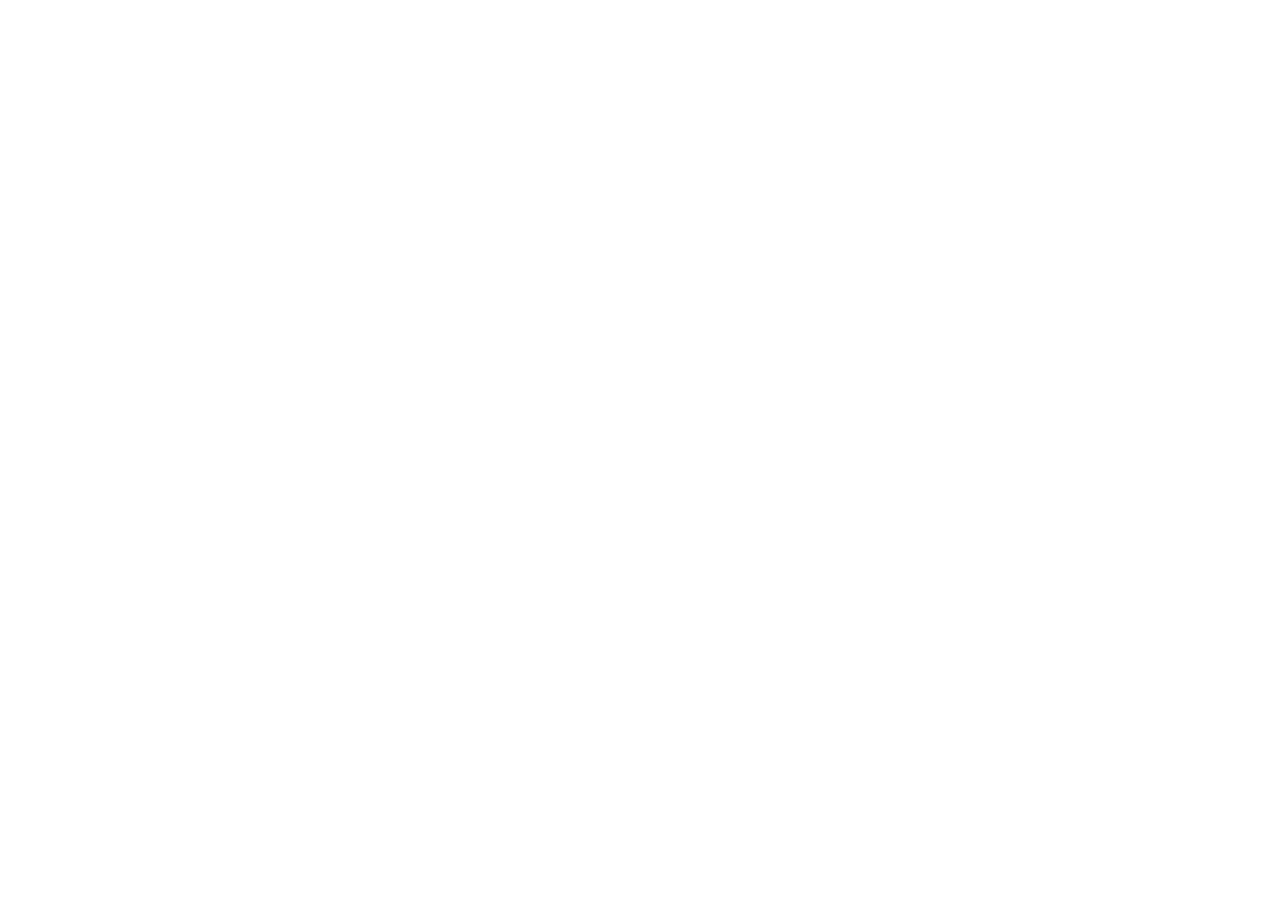
==== admin.html @ 17ba9121 "Add files via upload" ====
<!DOCTYPE html>
<html lang="en">
<head>
<meta charset="UTF-8">
<meta name="viewport" content="width=device-width, initial-scale=1.0">
<title>Admin — ApexJudge Academy</title>
<link rel="stylesheet" href="assets/style.css">
</head>
<body>
<nav class="site-nav" id="site-nav"></nav>

<div id="lock-view" class="wrap lock-screen" style="display:none;">
  <span class="eyebrow">// coach access only</span>
  <h1 style="font-size:28px;">Enter admin password</h1>
  <p>Default password is <span class="mono">coach123</span> — change it below once you're in.</p>
  <input type="password" id="pass-input" placeholder="Password" autocomplete="current-password">
  <button class="btn btn-primary" id="unlock-btn">Unlock</button>
  <p id="pass-error" style="color:var(--crimson); display:none;">Wrong password. Try again.</p>
</div>

<div id="admin-view" style="display:none;">
  <header class="page-header">
    <div class="wrap">
      <span class="breadcrumb"><a href="index.html">home</a> / admin</span>
      <h1>Coach Dashboard</h1>
      <p style="max-width:60ch;">Everything here saves to this browser instantly. Use Backup to export a JSON copy — do this regularly.</p>
    </div>
  </header>

  <section style="padding-top:32px;">
    <div class="wrap">
      <div class="filter-bar" id="tabs">
        <button class="chip active" data-tab="coach">Coach</button>
        <button class="chip" data-tab="groups">Groups</button>
        <button class="chip" data-tab="students">Students</button>
        <button class="chip" data-tab="contests">Contests</button>
        <button class="chip" data-tab="problems">Problems</button>
        <button class="chip" data-tab="backup">Backup &amp; security</button>
      </div>

      <div id="panel-coach" class="tab-panel"></div>
      <div id="panel-groups" class="tab-panel" style="display:none;"></div>
      <div id="panel-students" class="tab-panel" style="display:none;"></div>
      <div id="panel-contests" class="tab-panel" style="display:none;"></div>
      <div id="panel-problems" class="tab-panel" style="display:none;"></div>
      <div id="panel-backup" class="tab-panel" style="display:none;"></div>
    </div>
  </section>
</div>

<footer id="site-footer"></footer>

<script src="assets/config.js"></script>
<script src="assets/data.js"></script>
<script src="assets/app.js"></script>
<script>
renderNav('admin.html');
renderFooter();
let data = null;
let lastSyncNote = null;

/* ---------------- gate ---------------- */
function showLocked() {
  document.getElementById('lock-view').style.display = 'flex';
  document.getElementById('admin-view').style.display = 'none';
}
async function showUnlocked() {
  document.getElementById('lock-view').style.display = 'none';
  document.getElementById('admin-view').style.display = 'block';
  const result = await loadAppData();
  data = result.data;
  lastSyncNote = result;
  if (result.cloudError) toast('Could not reach cloud storage — showing last known data.');
  renderAll();
}
if (isAdminUnlocked()) showUnlocked(); else showLocked();

document.getElementById('unlock-btn').addEventListener('click', tryUnlock);
document.getElementById('pass-input').addEventListener('keydown', e => { if (e.key === 'Enter') tryUnlock(); });
function tryUnlock() {
  const val = document.getElementById('pass-input').value;
  if (unlockAdmin(val)) { showUnlocked(); }
  else { document.getElementById('pass-error').style.display = 'block'; }
}

/* ---------------- tabs ---------------- */
document.querySelectorAll('#tabs [data-tab]').forEach(btn => {
  btn.addEventListener('click', () => {
    document.querySelectorAll('#tabs [data-tab]').forEach(b => b.classList.remove('active'));
    btn.classList.add('active');
    document.querySelectorAll('.tab-panel').forEach(p => p.style.display = 'none');
    document.getElementById('panel-' + btn.dataset.tab).style.display = 'block';
  });
});

async function persist() {
  const result = await saveAppData(data);
  lastSyncNote = result;
  if (result.synced === false && result.reason !== 'not-configured') {
    toast('Saved locally, but cloud sync failed — check your connection.');
  }
  return result;
}
function renderAll() {
  renderCoachPanel();
  renderGroupsPanel();
  renderStudentsPanel();
  renderContestsPanel();
  renderProblemsPanel();
  renderBackupPanel();
}

/* ---------------- helper: photo input to base64 ---------------- */
function wirePhotoInput(inputEl, onLoaded) {
  inputEl.addEventListener('change', () => {
    const file = inputEl.files[0];
    if (!file) return;
    if (file.size > 1.5 * 1024 * 1024) {
      toast('Please use an image under ~1.5MB.');
      return;
    }
    const reader = new FileReader();
    reader.onload = () => onLoaded(reader.result);
    reader.readAsDataURL(file);
  });
}

/* ================= COACH ================= */
function renderCoachPanel() {
  const c = data.coach;
  const el = document.getElementById('panel-coach');
  el.innerHTML = `
    <div class="admin-panel">
      <h3>Coach profile</h3>
      <div style="display:flex; gap:20px; align-items:flex-start; margin-bottom:18px; flex-wrap:wrap;">
        <div id="coach-photo-preview"></div>
        <div>
          <label>Photo</label>
          <input type="file" id="coach-photo-input" accept="image/*">
        </div>
      </div>
      <div class="form-grid">
        <div class="field"><label>Name</label><input id="c-name" value="${c.name}"></div>
        <div class="field"><label>Title</label><input id="c-title" value="${c.title}"></div>
        <div class="field"><label>Email</label><input id="c-email" value="${c.email||''}"></div>
        <div class="field"><label>Years coaching</label><input id="c-years" type="number" value="${c.stats?.years ?? 0}"></div>
      </div>
      <div class="field"><label>Bio</label><textarea id="c-bio">${c.bio}</textarea></div>
      <button class="btn btn-primary" id="save-coach">Save changes</button>
    </div>
  `;
  renderCoachPhotoPreview();
  wirePhotoInput(document.getElementById('coach-photo-input'), (dataUrl) => {
    data.coach.photo = dataUrl; persist(); renderCoachPhotoPreview(); toast('Photo updated');
  });
  document.getElementById('save-coach').addEventListener('click', () => {
    data.coach.name = document.getElementById('c-name').value.trim() || 'Coach';
    data.coach.title = document.getElementById('c-title').value.trim();
    data.coach.email = document.getElementById('c-email').value.trim();
    data.coach.bio = document.getElementById('c-bio').value.trim();
    data.coach.stats = { ...data.coach.stats, years: Number(document.getElementById('c-years').value) || 0 };
    persist(); toast('Coach profile saved');
  });
}
function renderCoachPhotoPreview() {
  const c = data.coach;
  document.getElementById('coach-photo-preview').innerHTML = c.photo
    ? `<img src="${c.photo}" style="width:72px;height:72px;border-radius:12px;object-fit:cover;border:1px solid var(--line);">`
    : `<div style="width:72px;height:72px;border-radius:12px;background:var(--elevated);border:1px solid var(--line);display:flex;align-items:center;justify-content:center;font-family:'Space Grotesk',sans-serif;font-weight:700;">${initials(c.name)}</div>`;
}

/* ================= GROUPS ================= */
function renderGroupsPanel() {
  const el = document.getElementById('panel-groups');
  el.innerHTML = `
    <div class="admin-panel">
      <h3>Add a group</h3>
      <div class="form-grid">
        <div class="field"><label>Group name</label><input id="g-name" placeholder="e.g. Advanced"></div>
        <div class="field"><label>Description</label><input id="g-desc" placeholder="One line about this group"></div>
      </div>
      <button class="btn btn-primary" id="add-group">Add group</button>
    </div>
    <div class="admin-panel">
      <h3>Existing groups</h3>
      <div id="groups-list-admin"></div>
    </div>
  `;
  document.getElementById('add-group').addEventListener('click', () => {
    const name = document.getElementById('g-name').value.trim();
    const desc = document.getElementById('g-desc').value.trim();
    if (!name) { toast('Group needs a name'); return; }
    data.groups.push({ id: uid('g'), name, description: desc });
    persist(); toast('Group added'); renderGroupsPanel(); renderStudentsPanel();
  });
  const list = document.getElementById('groups-list-admin');
  list.innerHTML = data.groups.map(g => {
    const count = data.students.filter(s => s.groupId === g.id).length;
    return `
      <div class="admin-list-row">
        <div><b>${g.name}</b> <span class="mono" style="color:var(--dim); font-size:12px;">(${count} students)</span><br><span style="color:var(--dim); font-size:13px;">${g.description}</span></div>
        <div class="row-actions">
          <a href="group.html?id=${g.id}" target="_blank" class="btn btn-ghost btn-sm">View page ↗</a>
          <button class="btn btn-danger btn-sm" data-del-group="${g.id}">Delete</button>
        </div>
      </div>`;
  }).join('') || '<div class="empty">No groups yet.</div>';
  list.querySelectorAll('[data-del-group]').forEach(btn => {
    btn.addEventListener('click', () => {
      const id = btn.dataset.delGroup;
      const inUse = data.students.some(s => s.groupId === id);
      if (inUse && !confirm('Students are assigned to this group. Delete anyway? They will show as unassigned.')) return;
      data.groups = data.groups.filter(g => g.id !== id);
      persist(); toast('Group deleted'); renderGroupsPanel(); renderStudentsPanel();
    });
  });
}

/* ================= STUDENTS ================= */
function renderStudentsPanel() {
  const el = document.getElementById('panel-students');
  const groupOptions = data.groups.map(g => `<option value="${g.id}">${g.name}</option>`).join('');
  el.innerHTML = `
    <div class="admin-panel">
      <h3>Add a student</h3>
      <div class="form-grid">
        <div class="field"><label>Name</label><input id="s-name" placeholder="Full name"></div>
        <div class="field"><label>Handle</label><input id="s-handle" placeholder="judge handle"></div>
        <div class="field"><label>Group</label><select id="s-group">${groupOptions}</select></div>
        <div class="field"><label>Starting score</label><input id="s-score" type="number" value="0"></div>
        <div class="field"><label>Problems solved</label><input id="s-solved" type="number" value="0"></div>
        <div class="field"><label>Photo</label><input id="s-photo" type="file" accept="image/*"></div>
      </div>
      <button class="btn btn-primary" id="add-student">Add student</button>
    </div>
    <div class="admin-panel">
      <h3>Roster — update scores here</h3>
      <div id="students-list-admin"></div>
    </div>
  `;
  let pendingPhoto = '';
  wirePhotoInput(document.getElementById('s-photo'), (dataUrl) => { pendingPhoto = dataUrl; });

  document.getElementById('add-student').addEventListener('click', () => {
    const name = document.getElementById('s-name').value.trim();
    if (!name) { toast('Student needs a name'); return; }
    data.students.push({
      id: uid('s'),
      name,
      handle: document.getElementById('s-handle').value.trim(),
      groupId: document.getElementById('s-group').value || '',
      score: Number(document.getElementById('s-score').value) || 0,
      solved: Number(document.getElementById('s-solved').value) || 0,
      photo: pendingPhoto,
    });
    persist(); toast('Student added'); renderStudentsPanel();
  });

  const list = document.getElementById('students-list-admin');
  if (!data.students.length) {
    list.innerHTML = '<div class="empty">No students yet.</div>';
    return;
  }
  list.innerHTML = data.students.map(s => `
    <div class="admin-panel" style="background:var(--elevated); margin-bottom:14px;">
      <div style="display:flex; gap:14px; align-items:center; margin-bottom:14px; flex-wrap:wrap;">
        <div id="preview-${s.id}"></div>
        <div style="flex:1; min-width:160px;">
          <div style="font-weight:600;">${s.name}</div>
          <div class="mono" style="font-size:12px; color:var(--dim);">${groupName(data, s.groupId)}</div>
        </div>
        <input type="file" accept="image/*" id="photo-${s.id}" style="max-width:200px;">
      </div>
      <div class="form-grid">
        <div class="field"><label>Name</label><input id="name-${s.id}" value="${s.name}"></div>
        <div class="field"><label>Handle</label><input id="handle-${s.id}" value="${s.handle||''}"></div>
        <div class="field"><label>Group</label>
          <select id="group-${s.id}">${data.groups.map(g => `<option value="${g.id}" ${g.id===s.groupId?'selected':''}>${g.name}</option>`).join('')}</select>
        </div>
        <div class="field"><label>Score</label><input id="score-${s.id}" type="number" value="${s.score}"></div>
        <div class="field"><label>Problems solved</label><input id="solved-${s.id}" type="number" value="${s.solved||0}"></div>
      </div>
      <div class="row-actions" style="flex-wrap:wrap;">
        <button class="btn btn-primary btn-sm" data-save="${s.id}">Save</button>
        <button class="btn btn-ghost btn-sm" data-add-solved="${s.id}">+1 problem solved</button>
        <button class="btn btn-danger btn-sm" data-del="${s.id}">Delete student</button>
      </div>
    </div>
  `).join('');

  data.students.forEach(s => {
    document.getElementById('preview-' + s.id).innerHTML = avatarHtml(s.name, s.photo, s.score, 'avatar');
    wirePhotoInput(document.getElementById('photo-' + s.id), (dataUrl) => {
      s.photo = dataUrl; persist(); toast('Photo updated'); renderStudentsPanel();
    });
  });
  list.querySelectorAll('[data-save]').forEach(btn => {
    btn.addEventListener('click', () => {
      const id = btn.dataset.save;
      const s = studentById(data, id);
      s.name = document.getElementById('name-'+id).value.trim() || s.name;
      s.handle = document.getElementById('handle-'+id).value.trim();
      s.groupId = document.getElementById('group-'+id).value;
      s.score = Number(document.getElementById('score-'+id).value) || 0;
      s.solved = Number(document.getElementById('solved-'+id).value) || 0;
      persist(); toast('Saved ' + s.name); renderStudentsPanel();
    });
  });
  list.querySelectorAll('[data-add-solved]').forEach(btn => {
    btn.addEventListener('click', () => {
      const s = studentById(data, btn.dataset.addSolved);
      s.solved = (s.solved || 0) + 1;
      persist(); toast(s.name + ': +1 solved'); renderStudentsPanel();
    });
  });
  list.querySelectorAll('[data-del]').forEach(btn => {
    btn.addEventListener('click', () => {
      if (!confirm('Delete this student? This cannot be undone.')) return;
      data.students = data.students.filter(s => s.id !== btn.dataset.del);
      persist(); toast('Student deleted'); renderStudentsPanel();
    });
  });
}

/* ================= CONTESTS ================= */
function renderContestsPanel() {
  const el = document.getElementById('panel-contests');
  el.innerHTML = `
    <div class="admin-panel">
      <h3>Log a new contest</h3>
      <div class="form-grid">
        <div class="field"><label>Contest name</label><input id="ct-name" placeholder="e.g. Summer Cup 2026"></div>
        <div class="field"><label>Date</label><input id="ct-date" type="date"></div>
      </div>
      <button class="btn btn-primary" id="add-contest">Create contest</button>
    </div>
    <div id="contests-list-admin"></div>
  `;
  document.getElementById('add-contest').addEventListener('click', () => {
    const name = document.getElementById('ct-name').value.trim();
    const date = document.getElementById('ct-date').value || new Date().toISOString().slice(0,10);
    if (!name) { toast('Contest needs a name'); return; }
    data.contests.push({ id: uid('c'), name, date, leaderboard: [] });
    persist(); toast('Contest created'); renderContestsPanel();
  });

  const list = document.getElementById('contests-list-admin');
  list.innerHTML = data.contests.map(c => {
    const studentOptions = data.students.map(s => `<option value="${s.id}">${s.name}</option>`).join('');
    const rows = [...c.leaderboard].sort((a,b) => a.rank - b.rank).map(entry => {
      const st = studentById(data, entry.studentId);
      return `
        <div class="admin-list-row">
          <div>#${entry.rank} — ${st ? st.name : 'Unknown student'} <span class="mono" style="color:var(--dim); font-size:12px;">(${entry.score} pts)</span></div>
          <button class="btn btn-danger btn-sm" data-del-entry="${c.id}|${entry.studentId}">Remove</button>
        </div>`;
    }).join('') || '<div class="empty">No results logged yet.</div>';

    return `
      <div class="admin-panel">
        <h3>${c.name} <span class="mono" style="font-size:12px; color:var(--dim);">${c.date}</span></h3>
        <div class="form-grid" style="margin-bottom:14px;">
          <div class="field"><label>Student</label><select id="entry-student-${c.id}">${studentOptions}</select></div>
          <div class="field"><label>Rank</label><input id="entry-rank-${c.id}" type="number" min="1" value="1"></div>
          <div class="field"><label>Contest score</label><input id="entry-score-${c.id}" type="number" value="0"></div>
        </div>
        <button class="btn btn-ghost btn-sm" data-add-entry="${c.id}" style="margin-bottom:16px;">Add result</button>
        <div>${rows}</div>
        <div class="row-actions" style="margin-top:16px;">
          <a href="hall-of-fame.html" target="_blank" class="btn btn-ghost btn-sm">View hall of fame ↗</a>
          <button class="btn btn-danger btn-sm" data-del-contest="${c.id}">Delete contest</button>
        </div>
      </div>`;
  }).join('') || '<div class="empty">No contests yet.</div>';

  list.querySelectorAll('[data-add-entry]').forEach(btn => {
    btn.addEventListener('click', () => {
      const cid = btn.dataset.addEntry;
      const contest = data.contests.find(c => c.id === cid);
      const studentId = document.getElementById('entry-student-'+cid).value;
      const rank = Number(document.getElementById('entry-rank-'+cid).value) || 1;
      const score = Number(document.getElementById('entry-score-'+cid).value) || 0;
      if (!studentId) { toast('Add a student first'); return; }
      contest.leaderboard = contest.leaderboard.filter(e => e.studentId !== studentId);
      contest.leaderboard.push({ studentId, rank, score });
      persist(); toast('Result added'); renderContestsPanel();
    });
  });
  list.querySelectorAll('[data-del-entry]').forEach(btn => {
    btn.addEventListener('click', () => {
      const [cid, sid] = btn.dataset.delEntry.split('|');
      const contest = data.contests.find(c => c.id === cid);
      contest.leaderboard = contest.leaderboard.filter(e => e.studentId !== sid);
      persist(); toast('Result removed'); renderContestsPanel();
    });
  });
  list.querySelectorAll('[data-del-contest]').forEach(btn => {
    btn.addEventListener('click', () => {
      if (!confirm('Delete this contest and all its results?')) return;
      data.contests = data.contests.filter(c => c.id !== btn.dataset.delContest);
      persist(); toast('Contest deleted'); renderContestsPanel();
    });
  });
}

/* ================= PROBLEMS ================= */
function renderProblemsPanel() {
  const el = document.getElementById('panel-problems');
  const groupOptions = data.groups.map(g => `<option value="${g.id}">${g.name}</option>`).join('');
  el.innerHTML = `
    <div class="admin-panel">
      <h3>Add a problem</h3>
      <div class="form-grid">
        <div class="field"><label>Title</label><input id="p-title" placeholder="Problem name"></div>
        <div class="field"><label>Link</label><input id="p-link" placeholder="https://..."></div>
        <div class="field"><label>Category / topic</label><input id="p-category" placeholder="e.g. Graphs"></div>
        <div class="field"><label>Difficulty</label>
          <select id="p-difficulty"><option>Easy</option><option>Medium</option><option>Hard</option></select>
        </div>
        <div class="field"><label>Assign to group</label><select id="p-group">${groupOptions}</select></div>
      </div>
      <button class="btn btn-primary" id="add-problem">Add problem</button>
    </div>
    <div class="admin-panel">
      <h3>All problems</h3>
      <div id="problems-list-admin"></div>
    </div>
  `;
  document.getElementById('add-problem').addEventListener('click', () => {
    const title = document.getElementById('p-title').value.trim();
    const link = document.getElementById('p-link').value.trim();
    if (!title || !link) { toast('Title and link are required'); return; }
    data.problems.push({
      id: uid('p'), title, link,
      category: document.getElementById('p-category').value.trim() || 'General',
      difficulty: document.getElementById('p-difficulty').value,
      groupId: document.getElementById('p-group').value || '',
    });
    persist(); toast('Problem added'); renderProblemsPanel();
  });
  const list = document.getElementById('problems-list-admin');
  list.innerHTML = data.problems.map(p => `
    <div class="admin-list-row">
      <div>
        <b>${p.title}</b> <span class="diff diff-${p.difficulty}">${p.difficulty}</span><br>
        <span style="color:var(--dim); font-size:13px;">${p.category} — ${groupName(data,p.groupId)}</span>
      </div>
      <div class="row-actions">
        <a href="${p.link}" target="_blank" class="btn btn-ghost btn-sm">Open ↗</a>
        <button class="btn btn-danger btn-sm" data-del-problem="${p.id}">Delete</button>
      </div>
    </div>
  `).join('') || '<div class="empty">No problems yet.</div>';
  list.querySelectorAll('[data-del-problem]').forEach(btn => {
    btn.addEventListener('click', () => {
      data.problems = data.problems.filter(p => p.id !== btn.dataset.delProblem);
      persist(); toast('Problem deleted'); renderProblemsPanel();
    });
  });
}

/* ================= BACKUP & SECURITY ================= */
function renderBackupPanel() {
  const el = document.getElementById('panel-backup');
  const connected = cloudConfigured();
  const statusHtml = connected
    ? `<div class="admin-list-row" style="border:1px solid #2c4a33; background:rgba(61,163,93,.08); border-radius:8px; padding:14px 16px;">
         <div><b style="color:#3DA35D;">● Connected</b><br><span style="color:var(--dim); font-size:13px;">Changes you save here update automatically for every visitor.</span></div>
       </div>`
    : `<div class="admin-list-row" style="border:1px solid #4a3a20; background:rgba(232,137,44,.08); border-radius:8px; padding:14px 16px;">
         <div><b style="color:var(--gold);">● Local-only mode</b><br><span style="color:var(--dim); font-size:13px;">Changes only save to this browser. See setup steps below to turn on live sync for everyone.</span></div>
       </div>`;

  el.innerHTML = `
    <div class="admin-panel">
      <h3>Cloud sync status</h3>
      ${statusHtml}
      ${!connected ? `
      <div style="margin-top:18px; font-size:14px; color:var(--dim); line-height:1.7;">
        <b style="color:var(--text);">One-time setup to turn on live sync:</b><br>
        1. Create a free account at <a href="https://jsonbin.io" target="_blank" style="color:var(--gold);">jsonbin.io</a><br>
        2. Click "Create Bin", paste in the contents of <span class="mono">assets/starter-data.json</span>, save it<br>
        3. Copy that bin's ID<br>
        4. Go to Account &rarr; API Keys, copy your <span class="mono">X-MASTER-KEY</span><br>
        5. Open <span class="mono">assets/config.js</span>, paste both values in, save, and re-upload that one file<br>
        That's the only manual step — every Admin change after that syncs automatically.
      </div>` : `
      <button class="btn btn-ghost btn-sm" id="test-cloud-btn" style="margin-top:14px;">Test connection</button>
      `}
    </div>
    <div class="admin-panel">
      <h3>Backup</h3>
      <p>Even with cloud sync on, it's worth exporting a backup after big updates — it's your copy if anything ever goes wrong with the cloud storage.</p>
      <div class="row-actions">
        <button class="btn btn-primary btn-sm" id="export-btn">Export backup (.json)</button>
        <label class="btn btn-ghost btn-sm" style="cursor:pointer;">Import backup<input type="file" id="import-input" accept="application/json" style="display:none;"></label>
      </div>
    </div>
    <div class="admin-panel">
      <h3>Change admin password</h3>
      <div class="form-grid">
        <div class="field"><label>New password</label><input type="password" id="new-pass"></div>
      </div>
      <button class="btn btn-ghost btn-sm" id="save-pass">Update password</button>
    </div>
    <div class="admin-panel">
      <h3>Session</h3>
      <p>Locking removes admin access on this device until the password is entered again.</p>
      <button class="btn btn-danger btn-sm" id="lock-btn">Lock admin</button>
    </div>
  `;
  const testBtn = document.getElementById('test-cloud-btn');
  if (testBtn) {
    testBtn.addEventListener('click', async () => {
      testBtn.textContent = 'Testing…';
      try {
        await fetchCloudData();
        toast('Connected — cloud storage is reachable.');
      } catch (e) {
        toast('Could not reach cloud storage. Double-check config.js.');
      }
      testBtn.textContent = 'Test connection';
    });
  }
  document.getElementById('export-btn').addEventListener('click', () => {
    const blob = new Blob([JSON.stringify(data, null, 2)], { type: 'application/json' });
    const url = URL.createObjectURL(blob);
    const a = document.createElement('a');
    a.href = url; a.download = 'apexjudge-backup.json'; a.click();
    URL.revokeObjectURL(url);
  });
  document.getElementById('import-input').addEventListener('change', (e) => {
    const file = e.target.files[0];
    if (!file) return;
    const reader = new FileReader();
    reader.onload = () => {
      try {
        const parsed = JSON.parse(reader.result);
        if (!parsed.students || !parsed.groups) throw new Error('bad shape');
        data = parsed; persist(); toast('Backup imported'); renderAll();
      } catch (err) {
        toast('That file could not be read as a backup.');
      }
    };
    reader.readAsText(file);
  });
  document.getElementById('save-pass').addEventListener('click', () => {
    const val = document.getElementById('new-pass').value;
    if (!val || val.length < 4) { toast('Use at least 4 characters'); return; }
    localStorage.setItem(ADMIN_PASS_KEY, val);
    toast('Password updated');
    document.getElementById('new-pass').value = '';
  });
  document.getElementById('lock-btn').addEventListener('click', () => {
    lockAdmin(); showLocked();
  });
}
</script>
</body>
</html>
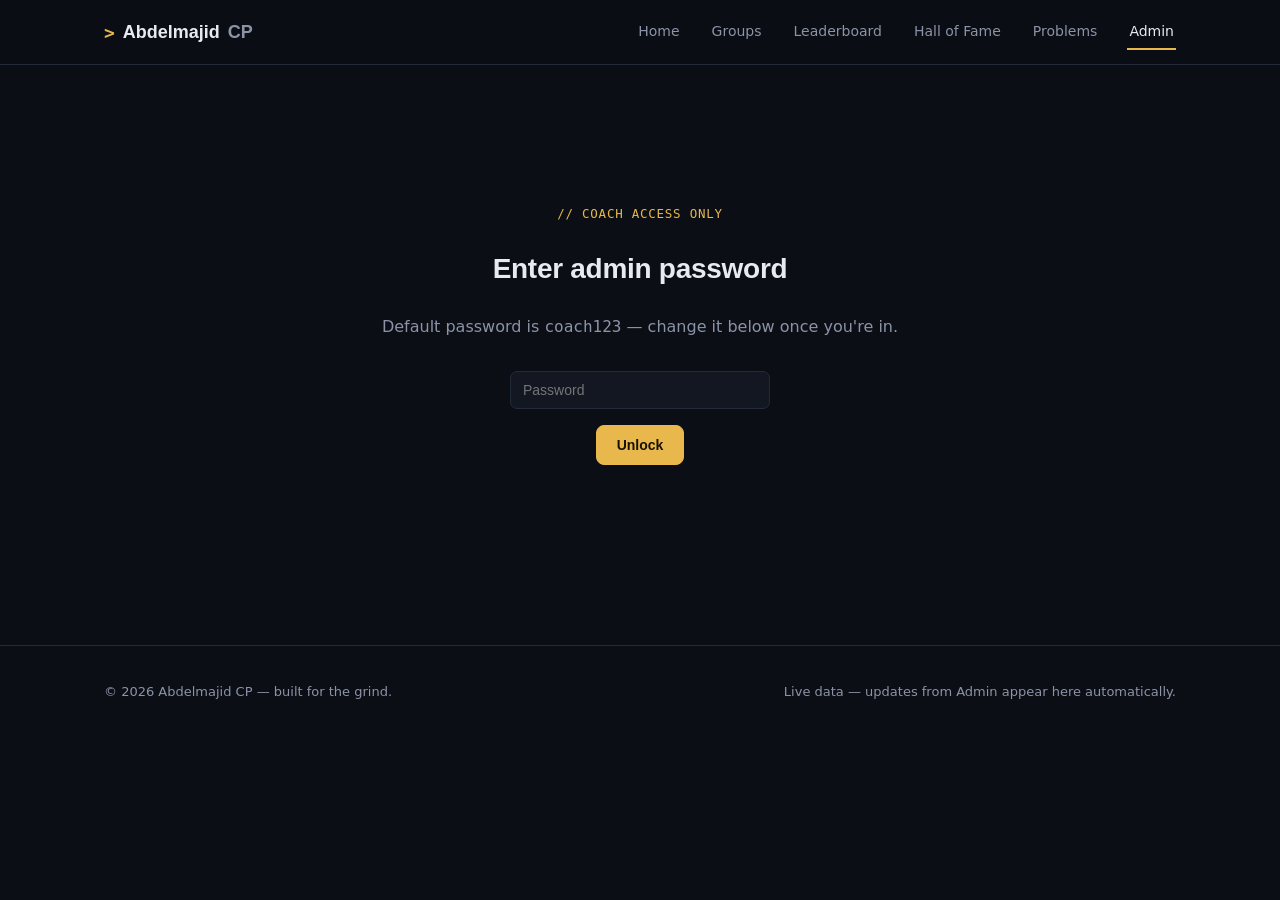
==== commit c6554e35: "Add files via upload" ====
--- a/admin.html
+++ b/admin.html
@@ -3,7 +3,7 @@
 <head>
 <meta charset="UTF-8">
 <meta name="viewport" content="width=device-width, initial-scale=1.0">
-<title>Admin — ApexJudge Academy</title>
+<title>Admin — Abdelmajid CP</title>
 <link rel="stylesheet" href="assets/style.css">
 </head>
 <body>
--- a/assets/style.css
+++ b/assets/style.css
@@ -0,0 +1,304 @@
+/* ============================================================
+   ApexJudge Academy — shared styles
+   Design tokens:
+   Color   #0B0E14 ink / #121722 elevated / #161C29 card /
+           #232B3B line / #E7EAF0 text / #8B93A7 dim /
+           #E8B84C gold (hall of fame) / #E1483D crimson (cta)
+           Tiers: #8A8F98 #3DA35D #23A6B5 #3B6FD6 #9457E0 #E8892C #E1483D
+   Type    Display: 'Space Grotesk'  Body: 'Inter'  Data: 'JetBrains Mono'
+   ============================================================ */
+
+@import url('https://fonts.googleapis.com/css2?family=Space+Grotesk:wght@500;600;700&family=Inter:wght@400;500;600&family=JetBrains+Mono:wght@400;500;700&display=swap');
+
+:root{
+  --ink:#0B0E14;
+  --elevated:#121722;
+  --card:#161C29;
+  --line:#232B3B;
+  --text:#E7EAF0;
+  --dim:#8B93A7;
+  --gold:#E8B84C;
+  --crimson:#E1483D;
+  --radius:10px;
+}
+
+*{box-sizing:border-box;}
+html{scroll-behavior:smooth;}
+body{
+  margin:0;
+  background:var(--ink);
+  color:var(--text);
+  font-family:'Inter',system-ui,sans-serif;
+  line-height:1.5;
+  -webkit-font-smoothing:antialiased;
+}
+h1,h2,h3,h4{
+  font-family:'Space Grotesk',sans-serif;
+  font-weight:600;
+  line-height:1.15;
+  margin:0 0 .5em;
+  letter-spacing:-0.01em;
+}
+.mono{font-family:'JetBrains Mono',monospace;}
+a{color:inherit;text-decoration:none;}
+img{max-width:100%;display:block;}
+p{color:var(--dim);margin:0 0 1em;}
+
+.wrap{max-width:1120px;margin:0 auto;padding:0 24px;}
+
+/* focus visibility */
+a:focus-visible, button:focus-visible, input:focus-visible, textarea:focus-visible, select:focus-visible{
+  outline:2px solid var(--gold);
+  outline-offset:2px;
+}
+@media (prefers-reduced-motion: reduce){
+  *{animation-duration:0.001ms !important; transition-duration:0.001ms !important;}
+}
+
+/* ---------- nav ---------- */
+.site-nav{
+  position:sticky; top:0; z-index:50;
+  background:rgba(11,14,20,.88);
+  backdrop-filter:blur(10px);
+  border-bottom:1px solid var(--line);
+}
+.site-nav .wrap{
+  display:flex; align-items:center; justify-content:space-between;
+  height:64px;
+}
+.brand{
+  display:flex; align-items:center; gap:8px;
+  font-family:'Space Grotesk',sans-serif; font-weight:700; font-size:18px;
+}
+.brand .prompt{color:var(--gold); font-family:'JetBrains Mono',monospace;}
+.nav-links{display:flex; gap:28px; align-items:center;}
+.nav-links a{
+  font-size:14px; color:var(--dim); font-weight:500;
+  padding:6px 2px; border-bottom:2px solid transparent;
+  transition:color .15s, border-color .15s;
+}
+.nav-links a:hover, .nav-links a.active{color:var(--text); border-color:var(--gold);}
+.nav-toggle{display:none;}
+
+@media (max-width:760px){
+  .nav-links{
+    position:fixed; top:64px; left:0; right:0; bottom:0;
+    background:var(--ink); flex-direction:column; align-items:flex-start;
+    padding:24px; gap:18px; transform:translateX(100%);
+    transition:transform .2s ease; border-top:1px solid var(--line);
+  }
+  .nav-links.open{transform:translateX(0);}
+  .nav-toggle{
+    display:block; background:none; border:1px solid var(--line); color:var(--text);
+    width:38px; height:38px; border-radius:8px; font-size:18px; cursor:pointer;
+  }
+}
+
+/* ---------- buttons ---------- */
+.btn{
+  display:inline-flex; align-items:center; gap:8px;
+  padding:11px 20px; border-radius:8px; font-weight:600; font-size:14px;
+  border:1px solid var(--line); cursor:pointer; font-family:'Inter',sans-serif;
+  transition:transform .12s ease, border-color .12s ease, background .12s ease;
+}
+.btn:hover{transform:translateY(-1px);}
+.btn-primary{background:var(--gold); color:#1A1200; border-color:var(--gold);}
+.btn-primary:hover{background:#f0c563;}
+.btn-ghost{background:transparent; color:var(--text);}
+.btn-ghost:hover{border-color:var(--dim);}
+.btn-danger{background:transparent; color:var(--crimson); border-color:#4a2320;}
+.btn-sm{padding:7px 12px; font-size:12.5px;}
+
+/* ---------- hero ---------- */
+.hero{
+  padding:88px 0 64px; position:relative; overflow:hidden;
+  border-bottom:1px solid var(--line);
+}
+.hero-grid{
+  display:grid; grid-template-columns:1.1fr .9fr; gap:56px; align-items:center;
+}
+@media (max-width:900px){.hero-grid{grid-template-columns:1fr;}}
+.eyebrow{
+  font-family:'JetBrains Mono',monospace; font-size:12.5px; color:var(--gold);
+  letter-spacing:.06em; text-transform:uppercase; margin-bottom:14px; display:block;
+}
+.hero h1{font-size:clamp(34px,5vw,54px);}
+.hero .lede{font-size:17px; max-width:46ch;}
+.hero-actions{display:flex; gap:12px; margin-top:28px; flex-wrap:wrap;}
+
+/* live scoreboard ticker on homepage */
+.ticker{
+  background:var(--card); border:1px solid var(--line); border-radius:var(--radius);
+  overflow:hidden;
+}
+.ticker-head{
+  display:flex; align-items:center; justify-content:space-between;
+  padding:14px 18px; border-bottom:1px solid var(--line);
+  font-family:'JetBrains Mono',monospace; font-size:12px; color:var(--dim);
+}
+.ticker-dot{width:8px; height:8px; border-radius:50%; background:#3DA35D; display:inline-block; margin-right:6px; animation:pulse 1.8s infinite;}
+@keyframes pulse{0%,100%{opacity:1;}50%{opacity:.35;}}
+.ticker-row{
+  display:flex; align-items:center; gap:12px; padding:11px 18px;
+  border-bottom:1px solid var(--line); font-size:13.5px;
+}
+.ticker-row:last-child{border-bottom:none;}
+.ticker-rank{font-family:'JetBrains Mono',monospace; color:var(--dim); width:22px;}
+.avatar{
+  width:32px; height:32px; border-radius:50%; flex-shrink:0;
+  display:flex; align-items:center; justify-content:center;
+  font-family:'Space Grotesk',sans-serif; font-weight:600; font-size:12px;
+  background:var(--elevated); color:var(--text); object-fit:cover;
+  border:2px solid var(--tier-color, var(--line));
+}
+.ticker-name{flex:1; font-weight:500;}
+.ticker-score{font-family:'JetBrains Mono',monospace; font-weight:700;}
+
+/* ---------- sections ---------- */
+section{padding:64px 0;}
+.section-head{margin-bottom:34px; max-width:640px;}
+.section-head .eyebrow{margin-bottom:10px;}
+.section-head h2{font-size:clamp(26px,3.4vw,34px);}
+
+/* stat row */
+.stat-row{display:flex; gap:40px; flex-wrap:wrap; margin-top:36px;}
+.stat b{display:block; font-family:'Space Grotesk',sans-serif; font-size:30px; color:var(--gold);}
+.stat span{font-size:12.5px; color:var(--dim); text-transform:uppercase; letter-spacing:.04em;}
+
+/* ---------- cards / grids ---------- */
+.grid{display:grid; gap:20px;}
+.grid-3{grid-template-columns:repeat(3,1fr);}
+.grid-2{grid-template-columns:repeat(2,1fr);}
+@media (max-width:860px){.grid-3{grid-template-columns:repeat(2,1fr);} .grid-2{grid-template-columns:1fr;}}
+@media (max-width:600px){.grid-3{grid-template-columns:1fr;}}
+
+.card{
+  background:var(--card); border:1px solid var(--line); border-radius:var(--radius);
+  padding:24px; transition:border-color .15s, transform .15s;
+}
+.card:hover{border-color:#33405a; transform:translateY(-2px);}
+.group-card h3{font-size:20px; margin-bottom:6px;}
+.group-card .count{font-family:'JetBrains Mono',monospace; font-size:12px; color:var(--gold); text-transform:uppercase; letter-spacing:.05em;}
+.avatar-stack{display:flex; margin:14px 0;}
+.avatar-stack .avatar{margin-left:-10px; border-width:2px;}
+.avatar-stack .avatar:first-child{margin-left:0;}
+
+/* student card */
+.student-card{
+  background:var(--card); border:1px solid var(--line); border-radius:var(--radius);
+  padding:20px; text-align:left;
+}
+.student-top{display:flex; align-items:center; gap:14px; margin-bottom:14px;}
+.student-avatar{
+  width:56px; height:56px; border-radius:50%; object-fit:cover; flex-shrink:0;
+  border:3px solid var(--tier-color, var(--line));
+  display:flex; align-items:center; justify-content:center;
+  background:var(--elevated); font-family:'Space Grotesk',sans-serif; font-weight:700; font-size:16px;
+}
+.student-name{font-weight:600; font-size:16px;}
+.student-handle{font-family:'JetBrains Mono',monospace; font-size:12px; color:var(--dim);}
+.tier-pill{
+  display:inline-flex; align-items:center; gap:6px; margin-top:6px;
+  font-size:11.5px; font-family:'JetBrains Mono',monospace; padding:2px 8px 2px 6px;
+  border-radius:20px; background:var(--elevated); color:var(--tier-color);
+  border:1px solid var(--tier-color);
+}
+.tier-pill::before{content:''; width:6px; height:6px; border-radius:50%; background:var(--tier-color);}
+.student-stats{display:flex; justify-content:space-between; border-top:1px solid var(--line); padding-top:12px;}
+.student-stats div{text-align:center; flex:1;}
+.student-stats b{display:block; font-family:'JetBrains Mono',monospace; font-size:18px;}
+.student-stats span{font-size:10.5px; color:var(--dim); text-transform:uppercase; letter-spacing:.04em;}
+
+/* leaderboard table */
+.board{width:100%; border-collapse:collapse;}
+.board th{
+  text-align:left; font-size:11.5px; text-transform:uppercase; letter-spacing:.05em;
+  color:var(--dim); padding:10px 14px; border-bottom:1px solid var(--line); font-weight:600;
+}
+.board td{padding:13px 14px; border-bottom:1px solid var(--line); font-size:14.5px; vertical-align:middle;}
+.board tr:hover td{background:var(--elevated);}
+.rank-cell{font-family:'JetBrains Mono',monospace; color:var(--dim); width:50px;}
+.rank-cell.top1{color:var(--gold); font-weight:700;}
+.rank-cell.top2{color:#C9CDD6; font-weight:700;}
+.rank-cell.top3{color:#D08A50; font-weight:700;}
+.name-cell{display:flex; align-items:center; gap:10px;}
+.score-cell{font-family:'JetBrains Mono',monospace; font-weight:700; text-align:right;}
+
+.table-wrap{overflow-x:auto; border:1px solid var(--line); border-radius:var(--radius); background:var(--card);}
+
+/* filter bar */
+.filter-bar{display:flex; gap:10px; flex-wrap:wrap; margin-bottom:24px;}
+.chip{
+  font-family:'JetBrains Mono',monospace; font-size:12.5px; padding:7px 14px; border-radius:20px;
+  border:1px solid var(--line); color:var(--dim); cursor:pointer; background:transparent;
+}
+.chip.active{background:var(--gold); color:#1A1200; border-color:var(--gold); font-weight:700;}
+
+/* hall of fame podium */
+.podium{display:grid; grid-template-columns:1fr 1fr 1fr; gap:16px; align-items:end; margin-bottom:8px;}
+@media (max-width:640px){.podium{grid-template-columns:1fr;}}
+.podium-card{
+  background:var(--card); border:1px solid var(--line); border-radius:var(--radius);
+  padding:22px 18px; text-align:center;
+}
+.podium-card.p1{border-color:var(--gold); order:2; padding-top:34px;}
+.podium-card.p2{order:1;}
+.podium-card.p3{order:3;}
+@media (max-width:640px){.podium-card.p1,.podium-card.p2,.podium-card.p3{order:0;}}
+.podium-rank{font-family:'JetBrains Mono',monospace; font-size:12px; color:var(--dim); margin-bottom:10px;}
+.podium-card.p1 .podium-rank{color:var(--gold);}
+.podium-avatar{width:64px; height:64px; border-radius:50%; margin:0 auto 12px; object-fit:cover;
+  border:3px solid var(--tier-color, var(--line)); display:flex; align-items:center; justify-content:center;
+  background:var(--elevated); font-family:'Space Grotesk',sans-serif; font-weight:700;}
+.contest-block{margin-bottom:52px;}
+.contest-block h3{font-size:20px;}
+.contest-date{font-family:'JetBrains Mono',monospace; font-size:12.5px; color:var(--dim); margin-bottom:20px; display:block;}
+
+/* problems table */
+.diff{font-family:'JetBrains Mono',monospace; font-size:11.5px; padding:3px 9px; border-radius:5px; font-weight:700;}
+.diff-Easy{color:#3DA35D; background:rgba(61,163,93,.12);}
+.diff-Medium{color:#E8892C; background:rgba(232,137,44,.12);}
+.diff-Hard{color:#E1483D; background:rgba(225,72,61,.12);}
+
+/* forms (admin) */
+.form-grid{display:grid; grid-template-columns:1fr 1fr; gap:14px;}
+@media (max-width:640px){.form-grid{grid-template-columns:1fr;}}
+label{font-size:12.5px; color:var(--dim); display:block; margin-bottom:5px; font-weight:500;}
+input, select, textarea{
+  width:100%; background:var(--elevated); border:1px solid var(--line); color:var(--text);
+  padding:10px 12px; border-radius:7px; font-family:'Inter',sans-serif; font-size:14px;
+}
+textarea{resize:vertical; min-height:80px;}
+.field{margin-bottom:16px;}
+.admin-panel{background:var(--card); border:1px solid var(--line); border-radius:var(--radius); padding:26px; margin-bottom:24px;}
+.admin-panel h3{font-size:16px; margin-bottom:18px; padding-bottom:14px; border-bottom:1px solid var(--line);}
+.row-actions{display:flex; gap:8px; align-items:center;}
+.admin-list-row{
+  display:flex; align-items:center; justify-content:space-between; gap:12px;
+  padding:12px 0; border-bottom:1px solid var(--line); font-size:14px;
+}
+.admin-list-row:last-child{border-bottom:none;}
+.lock-screen{
+  min-height:60vh; display:flex; flex-direction:column; align-items:center; justify-content:center; text-align:center; gap:16px;
+}
+.lock-screen input{max-width:260px;}
+.toast{
+  position:fixed; bottom:24px; right:24px; background:var(--card); border:1px solid var(--gold);
+  padding:12px 18px; border-radius:8px; font-size:13.5px; z-index:100; box-shadow:0 8px 24px rgba(0,0,0,.4);
+  opacity:0; transform:translateY(8px); transition:opacity .2s, transform .2s; pointer-events:none;
+}
+.toast.show{opacity:1; transform:translateY(0);}
+
+/* footer */
+footer{border-top:1px solid var(--line); padding:36px 0; margin-top:40px;}
+footer .wrap{display:flex; justify-content:space-between; flex-wrap:wrap; gap:14px; font-size:13px; color:var(--dim);}
+
+/* empty state */
+.empty{
+  text-align:center; padding:48px 20px; color:var(--dim); border:1px dashed var(--line); border-radius:var(--radius);
+  font-size:14px;
+}
+
+.page-header{padding:56px 0 20px; border-bottom:1px solid var(--line);}
+.breadcrumb{font-family:'JetBrains Mono',monospace; font-size:12.5px; color:var(--dim); margin-bottom:12px;}
+.breadcrumb a:hover{color:var(--gold);}
